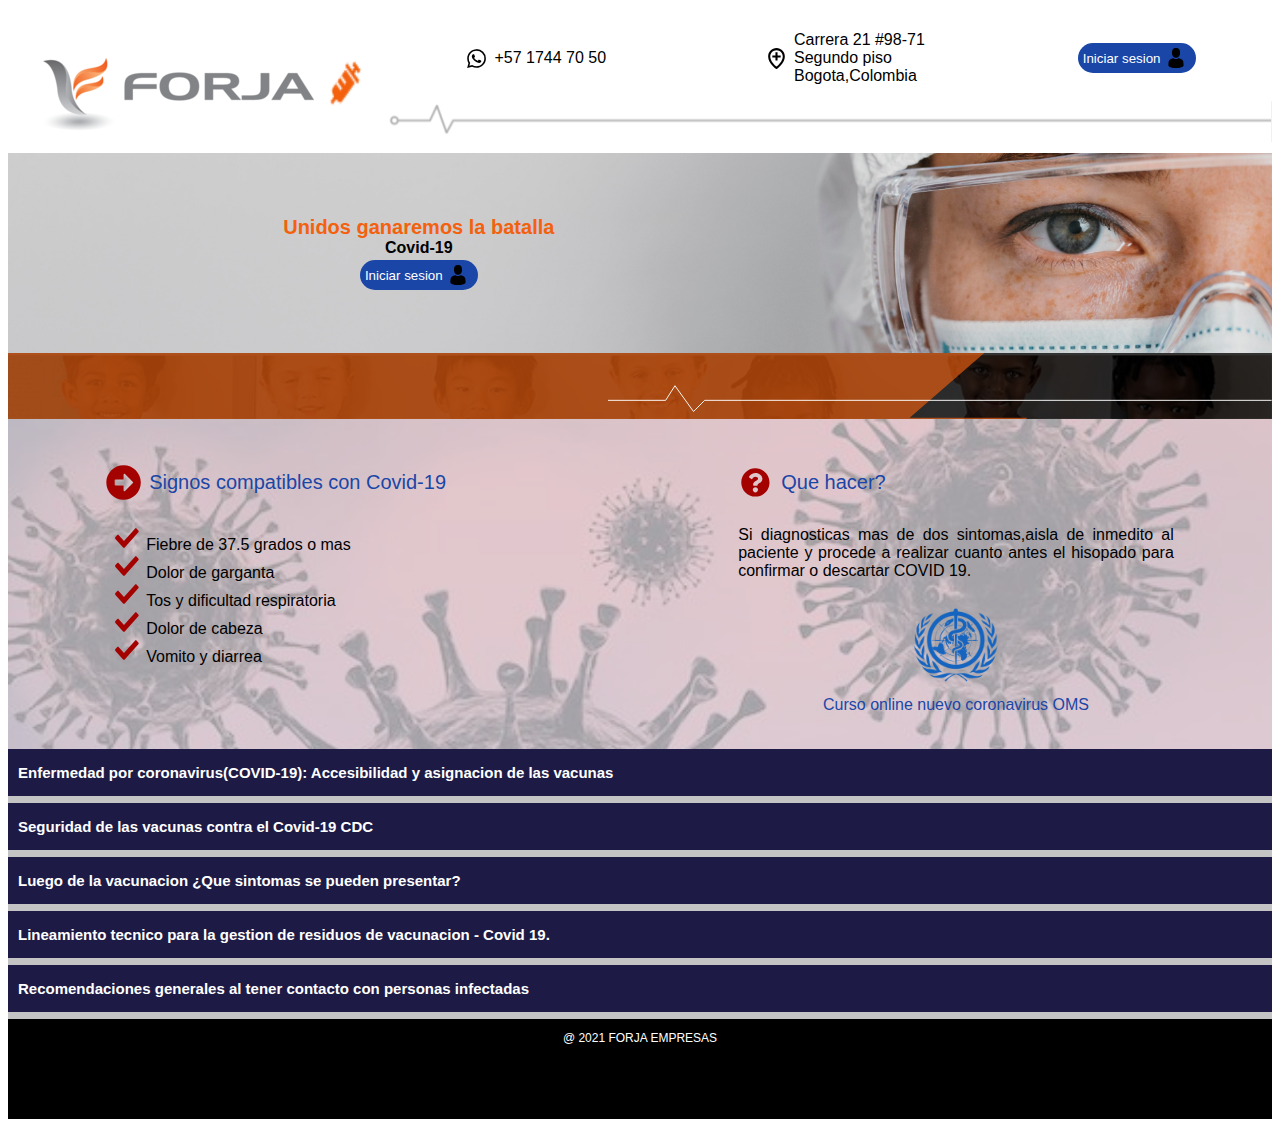
==== index.html @ 5f58227b "update index" ====
<!DOCTYPE html>
<link rel="stylesheet" type="text/css" href="../css/style.css">

<head>
    <html lang="es-ES">

    </html>
    <!--lenguaje de la pagina-->
    <meta charset="utf-8">
    <!--codificacion del lenguaje-->
    <title>HOME</title>
    <!--titulo que queda ubicado en la pestana de la web-->
    <link type="image/x-icon" href="../img/0. logoforja.png" rel="icon">
</head>
<header>
    <div id="logo">
        <img src="../img/0. logoforja.png">
        <img class="icons-log" src="../img/injection-solid-24.png">
    </div>

    <div id="info">

        <div id="arriba">
            <div class="cont">
                <img class="icons" src="../img/bxl-whatsapp (1).svg">
                <p class="telefono">+57 1744 70 50</p>
            </div>

            <div class="cont" >
                <img class="icons" src="../img/bx-location-plus.svg">
                <p>Carrera 21 #98-71 <br> Segundo piso<br> Bogota,Colombia</p>
            </div>
            <button class="boton">
                <a href="../views/login.html">Iniciar sesion</a>
                <img id="user" src="../img/16. man-user.svg">
            </button>
        </div>

        <div class="linea">
            <img src="../img/1. linea.png">
        </div>
    </div>

</header>

<body>
    <section id="banner">
        <div class="container-info">
            <div class="banner-info">
            <h2>Unidos ganaremos la batalla</h2>
            <h1>Covid-19</h1>
            <button class="boton">
                <a href="../views/login.html">Iniciar sesion</a>
                <img id="user" src="../img/16. man-user.svg">
            </button>
            </div>
        </div>
    </section>
    <section class="franja">
        <img  src="../img/12. franja.svg">
    </section>
    <section class="caja3">

        <div id="box-fondo">
            <article class="signos">
                <div class="title-signos">
                    <img src="../img/7. flechaderecha.svg">
                    <h2> Signos compatibles con Covid-19</h2>
                </div>
                <ul>
                    <li>Fiebre de 37.5 grados o mas</li>
                    <li>Dolor de garganta</li>
                    <li>Tos y dificultad respiratoria</li>
                    <li>Dolor de cabeza</li>
                    <li>Vomito y diarrea</li>
                </ul>
            </article>

            <article class="signos">
                <div class="title-signos">
                <img src="../img/8. question-circle-solid.svg">
                <h2> Que hacer?</h2>
                </div>
                <p>Si diagnosticas mas de dos sintomas,aisla de inmedito al paciente y procede a realizar cuanto antes
                    el
                    hisopado para confirmar o descartar COVID 19.</p>
               
                <div class="curso">
                <img id="oms" src="../img/5. oms.png">
                <a href="">Curso online nuevo coronavirus OMS</a>
                </div>

            </article>
        </div>

    </section>
    <section class="caja4">
        <div class="box-group">
            <p>Enfermedad por coronavirus(COVID-19): Accesibilidad y asignacion de las vacunas</p>
        </div>
        <div class="box-group">
            <p>Seguridad de las vacunas contra el Covid-19 CDC</p>
        </div>
        <div class="box-group">
            <p>Luego de la vacunacion ¿Que sintomas se pueden presentar?</p>
        </div>
        <div class="box-group">
            <p> Lineamiento tecnico para la gestion de residuos de vacunacion - Covid 19.</p>
        </div>
        <div class="box-group">
            <p>Recomendaciones generales al tener contacto con personas infectadas</p>
        </div>
    </section>

    <footer>
        <p>@ 2021 FORJA EMPRESAS</p>
    </footer>
</body>



</html>
---- css/style.css ----
@import url('https://fonts.googleapis.com/css2?family=Poppins:wght@300;400&display=swap');

:root{
    --red-color: #a40101;
    --navalblue-color: #1d1b45;
    --cyan-color: #2ca3ab;
    --gray-color: #c4c4c4;
    --orange-color:#f3610e;

}

*{
    box-sizing: border-box;
    font-family: 'popins', sans-serif ;
}

#logo{
    padding: 50px 20px 20px 20px;
    display: flex;
    justify-content: left;
    align-content: baseline;
    flex-direction: row;
}



 
h3{
    color: white;
    font-size: 18px;
    size: 0vmax;
}
a{
    text-decoration: none;
}
#user{
    width:20px;
    height: 20px;
    background-position-x: right;
    fill: white;
    margin: 0 5px 0 5px;
}

.boton{
    width: max-content;/*SE AJUSTA LA CAJA AL TEXTO*/
    height: max-content;
    background-color: rgb(26, 70, 167);
    border-radius: 15px;   
    padding: 5px 5px 5px 5px;
    display: flex;
    align-items: center;
    border: none;
}

/*HEADER*/

header{
    display: flex;
    flex-direction: column;
    width: 100%;
    align-items: center;
}

.boton a{
    text-decoration:none;
    color: white;
}

.icons{
    width: 25px;
    height: 25px;
    margin:5px;
}

.icons-log{
    width: 35px;
    height: 50px;
}



#info{
    width: 100%;

}
.linea img{
    width: 100%;
    height: 50%;
}
#arriba{
    display: flex;
    height: 50%;
    justify-content: space-around ;
    align-items: center;
}

#arriba .cont{
    display: flex;
    flex-direction: row;
    align-items: center;
}

/*FOOTER*/

footer{
    display: flex;
    max-width: 100%;
    height: 100px ;
    justify-content: center;
    background-color: black;
}
footer p{
    color: white;
    font-size: 12px;
}


/*------------------INDEX-------------*/

/*BANNER*/
#banner {
    display:flex;
    width: 100%;
    height: 100%;
    min-height: 200px;
    background-image: url("../img/2.\ medico.png");
    background-repeat: no-repeat;
    background-size: cover;
    align-items: center;

}
#banner h2{
    color: var(--orange-color);
    font-size: 20px;
    margin:0;
}
#banner h1{
    color: black;
    font-size: 16px;
    margin:0;
    margin-bottom: 3px;
}
.banner-info{
    display: flex;
    justify-content: center;
    flex-direction: column;
    align-items: center;
    padding: 8px;
}

.container-info{
    flex-basis: 65%;
    text-align: center;
}


.franja{
    display: flex;
    width: 100%;
    max-height: 100px;
}

.franja img{
    min-width: 100%;
}
/*CAJA 3 */
.caja3{
    display: flex;
    width: 100%;
    flex-direction: row;
    background-image: url("../img/4.\ covid.jpeg") ;
    background-repeat: no-repeat;
    background-size: cover ;
    
}
#box-fondo{
    background-color: rgba(250, 249, 249, 0.63);
    width: 100%;
    display: flex;
    justify-content: space-around;
    flex-direction: column;
}
.title-signos{
    display: flex;
    align-items: center;
}

.title-signos img{
    margin-right: 8px;
    width: 35px;
    height: 35px;
}

.title-signos h2{
    color:rgb(26, 70, 167);
    font-weight: 300;
    font-size: 20px;
}
.signos{
    flex-basis: 40%;
    text-align: justify;  
    width: 100%;
    padding: 35px;
}

li{
    list-style-image:  url("../img/6.\ check.svg");
}

.icon{
    width: 50px;
    justify-content: flex-end;
    float: left;
    margin: 30px 15px auto 50px;
}

.caja3 .que_hacer{
    align-content: flex-end;
}

#oms{
    width: 100px;
    height: auto;
}

.curso{
    display: flex;
    flex-direction: column;
    align-items: center;
}

.curso a{
    color: rgb(26, 70, 167);;
}

.box-group{
    background-color: var(--navalblue-color);
    margin-bottom: 7px;
}
.caja4{
    display: flex;
    width: 100%;
    background-color: var(--gray-color);
    flex-direction: column;
}
.box-group p{
     color: white;
     font-weight: bold;
     font-size: 15px;
     padding-left: 10px;
}




/*------------------LOGIN--------------------*/
#login {
    display:flex ;
    width: 100%;
    height: 100vh;
    background-image: url("../img/10.png");
    background-repeat: no-repeat;
    background-size: cover;
    justify-content: center;
    align-items: center;
}


.volver-home{
    align-self: flex-end;
    margin : 5px;
}
.volver-home button{
    background-color: var(--navalblue-color);
    color: white;
    border-radius: 5px;
    border: 1px solid var(--cyan-color);
    padding: 7px;
    cursor: pointer;
}

#login-container{
    display: flex;
    width: 50%;
    min-height: 400px ;
    height: auto;
    flex-direction: column;
    justify-content: center;
    text-align: center;
}
#login-logo{
    border-top-left-radius: 15px;
    border-top-right-radius: 15px ;
    padding: 30px;
    background-color: #95f0f7;
    min-height: 100px;
}
#login-logo img{
    width: 80%;
    margin: 0;
}

#login-logo h3{
    margin: 0;
    color:#000000;
}
#login-form{
    flex-basis: 80%;
    padding: 10px;
    background-color: white;
    border-bottom-left-radius: 15px ;
    border-bottom-right-radius: 15px ;
}
.form-group{
    display: flex;
    flex-direction: column;
 align-items: center;
}


.entrada-us{
    margin-bottom: 8px;
    width: 100px;
    min-height: 30px ;
    
    background-color: #bdfbff;
    border-radius: 15px;
    border: 1.5px solid #7fd2d8;
}

.entrada{
    margin-bottom: 8px;
    width: 80%;
    min-height: 30px ;
    
    background-color: #bdfbff;
    border-radius: 15px;
    border: 1.5px solid #7fd2d8;
}

label{
    font-weight: bolder;
}


a.linkpass{
    color: #000000;
    font-weight: 400;
    margin: 5px;
    text-decoration: underline;
}

.ingresar{
    background-color: var(--orange-color);
    color:white;
    padding-top: 3px;
    padding: 3px;
    margin: 10px;
    padding-left: 15px;
    padding-right: 15px;
    border-radius: 5px;
    border: 1.5px solid rgba(29, 122, 243, 0.753);
    cursor: pointer;
}


/*---------------------- REGISTRO PACIENTES ------------------*/
.header-pacientes{
    display: flex;
    flex-direction: column;
    width: 100%;
    background-color: rgb(36, 35, 35);
    justify-content: space-between;
    padding: 15px;
    align-items: center;
}

.pacientes-logo{
    width: 100%;
}

.pacientes-logo img{
    width: 100%;

}
.pacientes-btn{
    display: flex;
    width: 100%;
    max-height: 40px;
    justify-content: flex-end;
    align-items: center;
}

.pacientes-btn button{
    border-radius: 50%;
    border:2px solid var(--cyan-color);
    width: 40px;
    height: 40px;
    cursor: pointer;
    display:flex ;
    justify-content: center;
    align-items: center;
    margin: 5px;
}


.icon-power{
    width: 100%;
}



#pacientes-registro{
    display: flex;
    width: 100%;
    height: min-content;
    flex-wrap:wrap ;
    background-color: #1d1b45;
    border-radius: 5px;
    margin-top: 10px;
    margin-bottom: 10px;
    justify-content: center;
    align-items: center;
    text-align: center;
}

#num-doc{
    height: 30px;
    width: 220px;
    display: flex;
    align-items: center;
    flex-direction: row;
    justify-content: space-around;
}
.input-doc{
    border: 2px solid var(--cyan-color);
    border-radius: 5px;
    width: 200px;
    padding: 7px;
}

#num-doc button{
    border: 2px solid var(--cyan-color) ;
    border-radius: 5px;
}

#pacientes-registro h1{
    color: white;
}

#uno{
    display: flex;
    justify-content: space-around;
    margin-top: 150px;
}

#pacientes-form{
    border: 1px solid black;
    display: flex;
    align-items: center;
    flex-direction: column;
    padding: 15px;
    margin-top: 5px;
    margin-bottom: 5px;

}

.title-form{
   
    background-color: #2ca3ab;
    width: 100%;
    border-radius: 5px ;
    height: max-content;
    display: flex;
    flex-wrap: wrap;

     
    
}

.pacientes-title-container{
    display: flex;
    justify-content:center;   
    align-items: center;
    width: 80%;
    height: 30px;
    justify-content: space-around;
    text-align: center;
   
}

.title-form h2{
    color: white;
    font-size: 15px;
    
}

.title-form img{
    width: 24px;
    height: 24px;
    
    
}

.formulario{
    background-color: #c4c4c4;
    border-radius: 15px;
    display: flex;
    width: 100%;
    flex-direction: column;
    padding: 3px;
}

.datos-container{
    width: 50%;
    display: flex ;
    justify-content: left;
    position: relative;
    left: 10px;
}

.datos-uno{
    border: 1px solid var(--cyan-color);
    width: 100px;
}

.datos-paciente{
    display: flex;
    flex-wrap: wrap;
    width: 100%;
    justify-content: space-around;
    padding-top:10px ;
    padding-bottom: 10px;
    
}

#pacientes-form input,select{
    width: 45%;
    margin:5px;
    border: 1.5px solid var(--cyan-color);
}

.title-pac{
    text-align: center;
    color: #1d1b45;
    text-decoration: underline var(--cyan-color) ;
}

.datos-estadosalud{
    display: flex;
    width: 100%;
    justify-content: center;
    margin-top: 10px;
}

.option{
   
    width: 100%;
    display: flex;
    justify-content: center;
    flex-direction: column;
    align-items: center;
    flex-wrap: wrap;
    
}
.radio{
    width: 50%;
    text-align: center;
}

.yon{
    display: flex;
    justify-content: center;
    width: 20%;
    align-items: center;
}

.abajo-form {
    padding: 15px;
    padding-bottom: 30px;
}
.guardar{
    width: max-content;
    height: max-content;
    padding: 5px 15px 5px 15px;
    background-color: var(--orange-color);
    color: white;
    border:none;
    border-radius: 5px;
    margin: 15px;
    cursor: pointer;
}

/*---------PACIENTES ------------------------*/

table{
    background-color:var(--cyan-color);
    text-align: center;
    width: 80%;
}

#sec-table{
    display: flex;
    width: 100%;
    justify-content: center;
    margin-top: 50px;
    margin-bottom: 50px;
}


th{
    background-color: var(--navalblue-color);
    color: white;
    font-weight: bold;
    margin: 0;
    font-size: 12px;
}

td{
    border: 1px solid var(--cyan-color);
    background-color: #c4c4c4;
}

.btn-editar{
    background-color: #2ca3ab;
    border:none;
    border-radius: 5px;
    display: flex;
    align-items: center;
    width: max-content;
    margin-bottom: 3px;
    padding: 0px 12px 0px 12px;
}

.btn-eliminar{
    background-color: rgb(187, 7, 7);
    border:none;
    border-radius: 5px;
    display: flex;
    align-items: center;
    width: max-content;
}

.btn{
    display: flex;
    flex-direction: column;
    align-items: center;
    padding: 5px 2px 5px 2px;
    justify-content: center;
    width: 100%;
}

.orange-add{
    background-color: var(--orange-color);
    color:white;
    font-weight: bold;
    text-align: center;
    padding: 5px 10px 5px 10px;
    border:none;
    border-radius: 5px;

    display: flex;
    justify-content: center;
    align-items: center;
    cursor: pointer;
}

/*-----------------------DASHBOARD-------------*/

#dashboard{
    display: flex;
    flex-direction: column;
    width: 100%;
    height: 100%;
}

#dash-menu{
    display: flex;
    flex-direction: column;
    flex-basis: 20%;
    height: 100vh;

    background-color:var(--navalblue-color);
}

.btn-group{
    background-color: #2ca3ab;
    display: flex;
    justify-content: space-evenly;
    flex-direction: column;
    height: 0%;

}

.dash-button{
    width: 100%;
    height: max-content;
    border: 3px solid var(--orange-color);
    border-radius: 5px;
    cursor: pointer;
    display: flex;
    align-items: center;
    flex-direction: row;
    height: 50px;
    margin-bottom: 15px;
}


.dash-button h1{
    font-size: 12px;
    font-weight: bold;
    margin: 0;
}

.dash-button img{
    width: 35px;
    margin: 0;
}



#dash-screen{
    display: flex;
    flex-basis: 80%;
    flex-direction: column;
    height: 100vh;
    
}

#dash-menu img{
    margin-top: 80px;
    margin-bottom: 80px;
}


.title-db{
    text-align: center;
    color: var(--orange-color);
    flex-basis: 20%; 

}

#busqueda{
    display: flex;
    justify-content:center;
    align-items: center;
    flex-basis: 15%;
}

.busqueda-doc{
    border:none;
    border-bottom: 3px solid var(--navalblue-color);    
    width: 300px;
    height: 33%;
}
.search-btn{
    background-color: var(--navalblue-color);
    border: 1.5px solid var(--cyan-color);
    margin: 5px;
    border-radius: 5px;
    padding: 5px;
    text-align: center;
    height: max-content;
}
.btn-user{
    display: flex;
    width: 100%;
    justify-content: flex-end;
    flex-basis: 15%;
}


.btn-user img{
    border-radius: 50%;
    background-color: white;
    height: 30px;
    border: 2px  solid var(--orange-color);
    margin-right:3px ;
    padding: 2px;
}

#user-but{
    display: flex;
    width: 200px;
    flex-direction: row;
    align-items: center;
    justify-content: center;
    background: linear-gradient(0.25turn,--gray-color,white) ;
    border: none;
    border-radius: 5px;
    margin-right: 15px;
    height: max-content;
}

#user-but h3{
    color: #000000;
    font-size: 15px;
}

#img-guerreros{
    display: flex;
    width: 100%;
    justify-content: flex-end;
    opacity: 50%;
    flex-basis: 40%;
}

.guerreros{
    text-align: end;
    opacity: 50%;
    width: 300px;
    position: absolute;
    right:0;
}





/*---------------------------------------------------------------
---------------------------MEDIA QUERYS--------------------------*/

@media screen and (min-width: 769px )  {
    header{
        flex-direction: row;
    }
    #box-fondo{
        flex-direction: row;
    }
    .header-pacientes{
        flex-direction: row;
    } 

    .pacientes-logo{
        width: 50%;
    }
    .pacientes-btn{
        width: 15%;
        margin-right: 20px;
    }

    .pacientes-btn button{
        width: 50px;
        height: 50px;
    }
    .pacientes-btn button a img{
        width: 25px;
    }

    .option{
        flex-direction: row ;
    }



    #login-container{
        width: 30%;
    }

    .btn{
        display: flex;
        flex-direction: row;
        align-items: baseline;
    }

    .btn-editar{
        width: max-content;
        margin-right: 3px;
    }
    
    #dashboard{
        flex-direction: row;
    }


    
    

}
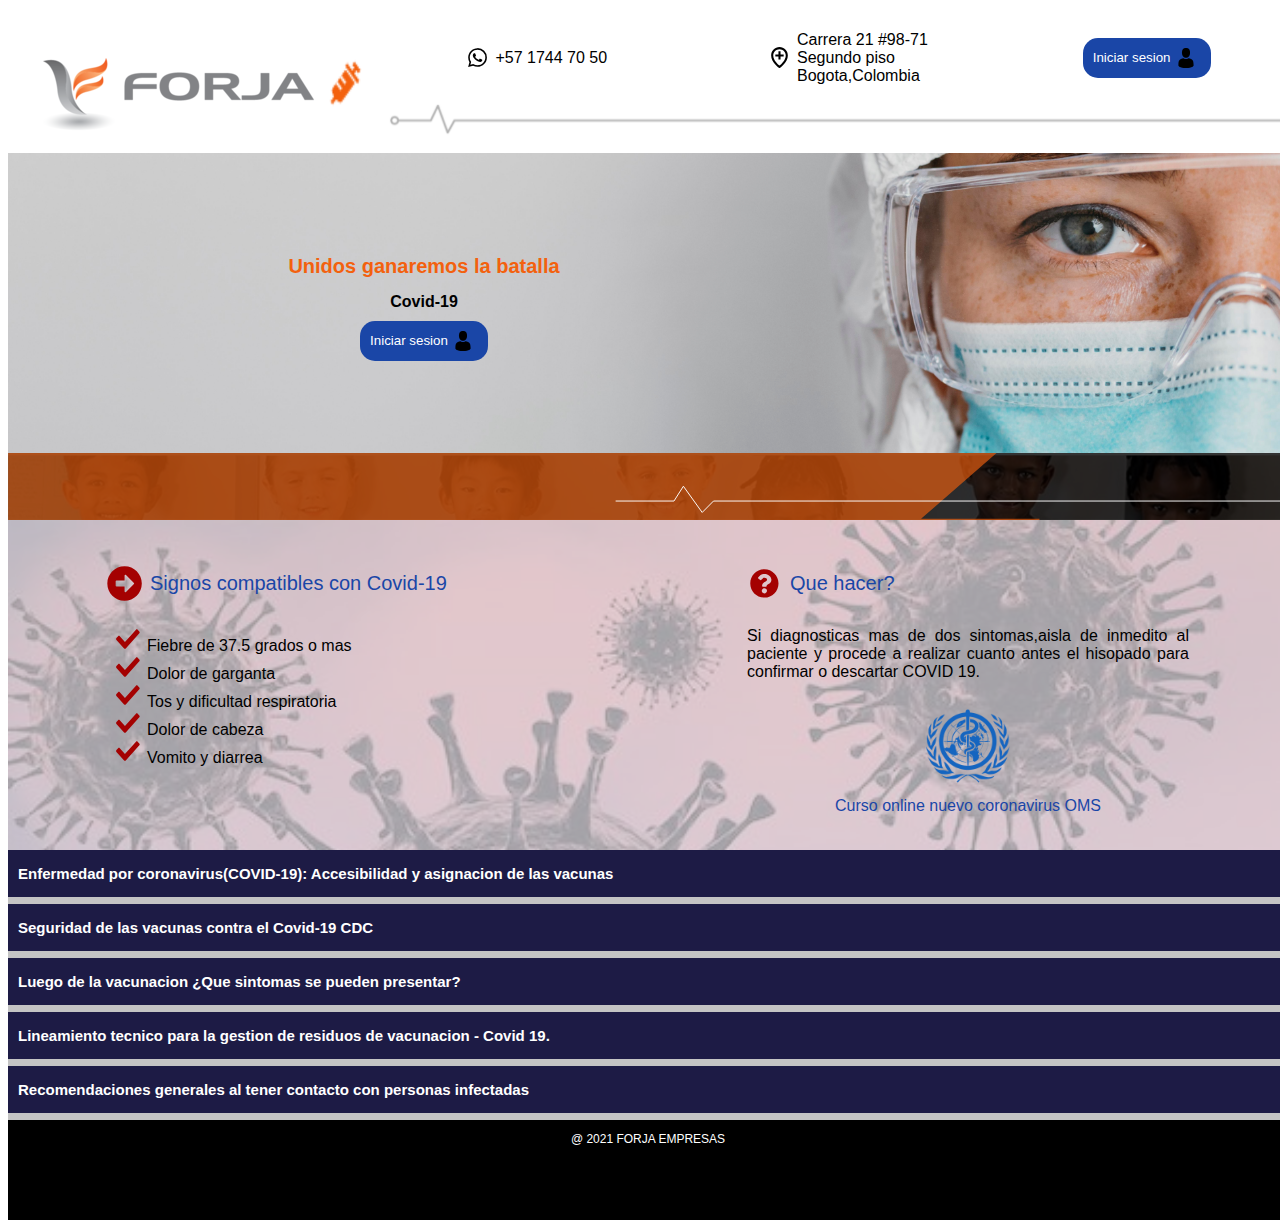
==== commit 9f768212: "modify media query md" ====
--- a/index.html
+++ b/index.html
@@ -1,5 +1,5 @@
 <!DOCTYPE html>
-<link rel="stylesheet" type="text/css" href="../css/style.css">
+
 
 <head>
     <html lang="es-ES">
@@ -9,35 +9,37 @@
     <meta charset="utf-8">
     <!--codificacion del lenguaje-->
     <title>HOME</title>
+    <link rel="stylesheet" href="https://cdnjs.cloudflare.com/ajax/libs/animate.css/4.1.1/animate.min.css"/>
+    <link rel="stylesheet" type="text/css" href="css/style.css"> 
     <!--titulo que queda ubicado en la pestana de la web-->
-    <link type="image/x-icon" href="../img/0. logoforja.png" rel="icon">
+    <link type="image/x-icon" href="img/0. logoforja.png" rel="icon">
 </head>
 <header>
     <div id="logo">
-        <img src="../img/0. logoforja.png">
-        <img class="icons-log" src="../img/injection-solid-24.png">
+        <img src="img/0. logoforja.png">
+        <img class="icons-log" src="img/injection-solid-24.png">
     </div>
 
     <div id="info">
 
         <div id="arriba">
             <div class="cont">
-                <img class="icons" src="../img/bxl-whatsapp (1).svg">
-                <p class="telefono">+57 1744 70 50</p>
+                <img class="icons" src="img/bxl-whatsapp (1).svg">
+                <p class="text">+57 1744 70 50</p>
             </div>
 
             <div class="cont" >
-                <img class="icons" src="../img/bx-location-plus.svg">
-                <p>Carrera 21 #98-71 <br> Segundo piso<br> Bogota,Colombia</p>
+                <img class="icons" src="img/bx-location-plus.svg">
+                <p class="text">Carrera 21 #98-71 <br> Segundo piso<br> Bogota,Colombia</p>
             </div>
             <button class="boton">
-                <a href="../views/login.html">Iniciar sesion</a>
-                <img id="user" src="../img/16. man-user.svg">
+                <a href="views/login.html">Iniciar sesion</a>
+                <img id="user" src="img/16. man-user.svg">
             </button>
         </div>
 
         <div class="linea">
-            <img src="../img/1. linea.png">
+            <img src="img/1. linea.png">
         </div>
     </div>
 
@@ -50,21 +52,22 @@
             <h2>Unidos ganaremos la batalla</h2>
             <h1>Covid-19</h1>
             <button class="boton">
-                <a href="../views/login.html">Iniciar sesion</a>
-                <img id="user" src="../img/16. man-user.svg">
+                <a href="views/login.html">Iniciar sesion</a>
+                <img id="user" src="img/16. man-user.svg">
             </button>
             </div>
         </div>
     </section>
     <section class="franja">
-        <img  src="../img/12. franja.svg">
+        <img  src="img/12. franja.svg">
     </section>
+    
     <section class="caja3">
 
         <div id="box-fondo">
             <article class="signos">
                 <div class="title-signos">
-                    <img src="../img/7. flechaderecha.svg">
+                    <img src="img/7. flechaderecha.svg">
                     <h2> Signos compatibles con Covid-19</h2>
                 </div>
                 <ul>
@@ -78,7 +81,7 @@
 
             <article class="signos">
                 <div class="title-signos">
-                <img src="../img/8. question-circle-solid.svg">
+                <img src="img/8. question-circle-solid.svg">
                 <h2> Que hacer?</h2>
                 </div>
                 <p>Si diagnosticas mas de dos sintomas,aisla de inmedito al paciente y procede a realizar cuanto antes
@@ -86,7 +89,7 @@
                     hisopado para confirmar o descartar COVID 19.</p>
                
                 <div class="curso">
-                <img id="oms" src="../img/5. oms.png">
+                <img id="oms" src="img/5. oms.png">
                 <a href="">Curso online nuevo coronavirus OMS</a>
                 </div>
 
@@ -95,19 +98,19 @@
 
     </section>
     <section class="caja4">
-        <div class="box-group">
+        <div class="box-group animate__animated animate__bounceInLeft ">
             <p>Enfermedad por coronavirus(COVID-19): Accesibilidad y asignacion de las vacunas</p>
         </div>
-        <div class="box-group">
+        <div class="box-group animate__animated animate__bounceInRight ">
             <p>Seguridad de las vacunas contra el Covid-19 CDC</p>
         </div>
-        <div class="box-group">
+        <div class="box-group animate__animated animate__bounceInLeft">
             <p>Luego de la vacunacion ¿Que sintomas se pueden presentar?</p>
         </div>
-        <div class="box-group">
+        <div class="box-group animate__animated animate__bounceInRight">
             <p> Lineamiento tecnico para la gestion de residuos de vacunacion - Covid 19.</p>
         </div>
-        <div class="box-group">
+        <div class="box-group animate__animated animate__bounceInLeft">
             <p>Recomendaciones generales al tener contacto con personas infectadas</p>
         </div>
     </section>
@@ -116,7 +119,4 @@
         <p>@ 2021 FORJA EMPRESAS</p>
     </footer>
 </body>
-
-
-
 </html>--- a/css/style.css
+++ b/css/style.css
@@ -22,6 +22,10 @@
     flex-direction: row;
 }
 
+body{
+    width: 100%;
+    height: max-content;
+}
 
 
  
@@ -46,12 +50,22 @@
     height: max-content;
     background-color: rgb(26, 70, 167);
     border-radius: 15px;   
-    padding: 5px 5px 5px 5px;
+    padding: 10px ;
     display: flex;
     align-items: center;
     border: none;
 }
 
+.boton:hover{
+    background-color: transparent;
+    border: 2px solid rgb(26, 70, 167) ;
+}
+
+.boton:hover a{
+    color: rgb(26, 70, 167);
+    font-weight: bolder;
+}
+
 /*HEADER*/
 
 header{
@@ -59,6 +73,10 @@
     flex-direction: column;
     width: 100%;
     align-items: center;
+}
+
+.text {
+    font-size: small;
 }
 
 .boton a{
@@ -83,9 +101,10 @@
     width: 100%;
 
 }
+
+
 .linea img{
     width: 100%;
-    height: 50%;
 }
 #arriba{
     display: flex;
@@ -129,6 +148,8 @@
     align-items: center;
 
 }
+
+
 #banner h2{
     color: var(--orange-color);
     font-size: 20px;
@@ -157,7 +178,6 @@
 .franja{
     display: flex;
     width: 100%;
-    max-height: 100px;
 }
 
 .franja img{
@@ -257,7 +277,7 @@
 #login {
     display:flex ;
     width: 100%;
-    height: 100vh;
+    min-height: 100vh;
     background-image: url("../img/10.png");
     background-repeat: no-repeat;
     background-size: cover;
@@ -451,7 +471,7 @@
 #uno{
     display: flex;
     justify-content: space-around;
-    margin-top: 150px;
+    margin-top: 25px;
 }
 
 #pacientes-form{
@@ -596,15 +616,15 @@
 table{
     background-color:var(--cyan-color);
     text-align: center;
-    width: 80%;
+    width: 80vw;
+    font-size: small;
 }
 
 #sec-table{
-    display: flex;
-    width: 100%;
-    justify-content: center;
-    margin-top: 50px;
-    margin-bottom: 50px;
+    display:flex;
+    width: 100%;
+    justify-content: center;
+    margin-bottom: 15px;
 }
 
 
@@ -824,6 +844,9 @@
     header{
         flex-direction: row;
     }
+    .text {
+        font-size: 16px;
+    }
     #box-fondo{
         flex-direction: row;
     }
@@ -871,12 +894,23 @@
     #dashboard{
         flex-direction: row;
     }
-
-
-    
-    
-
-}
-
-
-
+}
+
+@media screen and (min-width: 1024px) {
+    
+    .banner-info{
+       min-height: 300px;
+    }
+    
+    
+}
+
+@media screen and (min-width: 1200px ) {
+    .container-info{
+        line-height: 2.0;
+    }
+
+}
+
+
+
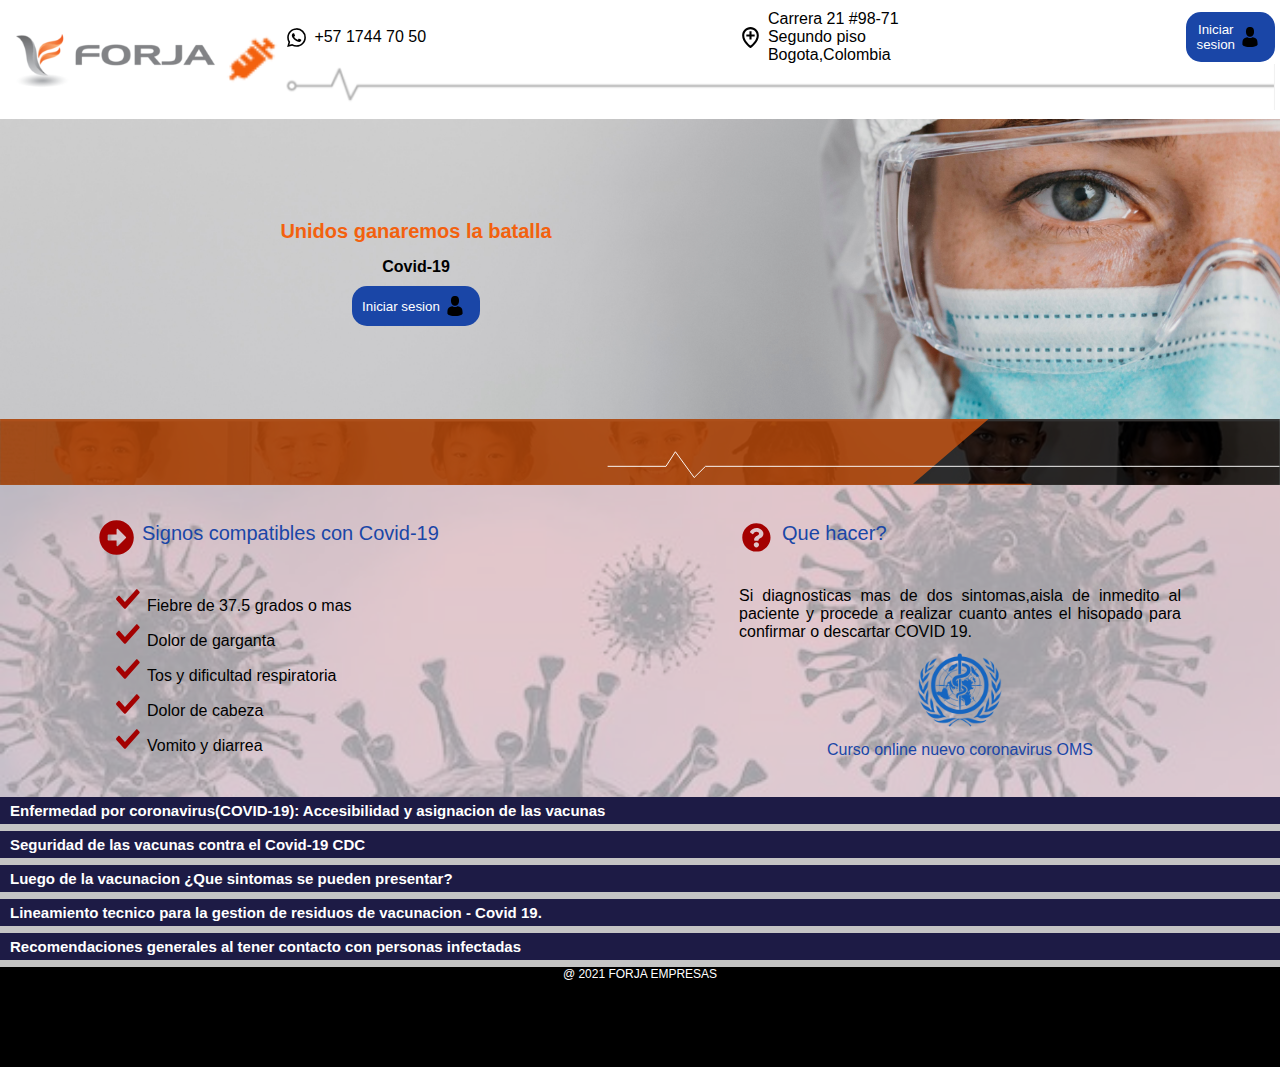
==== commit 067ca03c: "update css" ====
--- a/index.html
+++ b/index.html
@@ -9,6 +9,7 @@
     <meta charset="utf-8">
     <!--codificacion del lenguaje-->
     <title>HOME</title>
+    <meta name="viewport" content="width=device-width, initial-scale=1.0">
     <link rel="stylesheet" href="https://cdnjs.cloudflare.com/ajax/libs/animate.css/4.1.1/animate.min.css"/>
     <link rel="stylesheet" type="text/css" href="css/style.css"> 
     <!--titulo que queda ubicado en la pestana de la web-->
--- a/css/style.css
+++ b/css/style.css
@@ -12,20 +12,22 @@
 *{
     box-sizing: border-box;
     font-family: 'popins', sans-serif ;
+    margin: 0;
+    padding: 0;
 }
 
 #logo{
-    padding: 50px 20px 20px 20px;
     display: flex;
     justify-content: left;
     align-content: baseline;
     flex-direction: row;
 }
 
-body{
-    width: 100%;
-    height: max-content;
-}
+#logo img{
+    width: 80%;
+    
+}
+
 
 
  
@@ -73,6 +75,7 @@
     flex-direction: column;
     width: 100%;
     align-items: center;
+    padding: 10px 5px 5px 5px;
 }
 
 .text {
@@ -99,7 +102,6 @@
 
 #info{
     width: 100%;
-
 }
 
 
@@ -117,6 +119,7 @@
     display: flex;
     flex-direction: row;
     align-items: center;
+    width: 100%;
 }
 
 /*FOOTER*/
@@ -209,12 +212,14 @@
     margin-right: 8px;
     width: 35px;
     height: 35px;
+    margin-bottom: 2em;
 }
 
 .title-signos h2{
     color:rgb(26, 70, 167);
     font-weight: 300;
     font-size: 20px;
+    margin-bottom: 2em;
 }
 .signos{
     flex-basis: 40%;
@@ -225,6 +230,8 @@
 
 li{
     list-style-image:  url("../img/6.\ check.svg");
+    line-height: 2;
+    margin-left: 3em;
 }
 
 .icon{
@@ -267,7 +274,7 @@
      color: white;
      font-weight: bold;
      font-size: 15px;
-     padding-left: 10px;
+     padding: 5px 0px 5px 10px;
 }
 
 
@@ -301,7 +308,7 @@
 
 #login-container{
     display: flex;
-    width: 50%;
+    width: 70%;
     min-height: 400px ;
     height: auto;
     flex-direction: column;
@@ -373,11 +380,9 @@
 .ingresar{
     background-color: var(--orange-color);
     color:white;
-    padding-top: 3px;
-    padding: 3px;
+    font-weight: bold;
     margin: 10px;
-    padding-left: 15px;
-    padding-right: 15px;
+    padding: 5px 45px 5px 45px;
     border-radius: 5px;
     border: 1.5px solid rgba(29, 122, 243, 0.753);
     cursor: pointer;
@@ -877,7 +882,7 @@
 
 
     #login-container{
-        width: 30%;
+        width: 50%;
     }
 
     .btn{
@@ -902,6 +907,9 @@
        min-height: 300px;
     }
     
+    #login-container{
+        width: 40%;
+    }
     
 }
 
@@ -909,8 +917,11 @@
     .container-info{
         line-height: 2.0;
     }
-
-}
-
-
-
+    #login-container{
+        width: 35%;
+    }
+
+}
+
+
+
